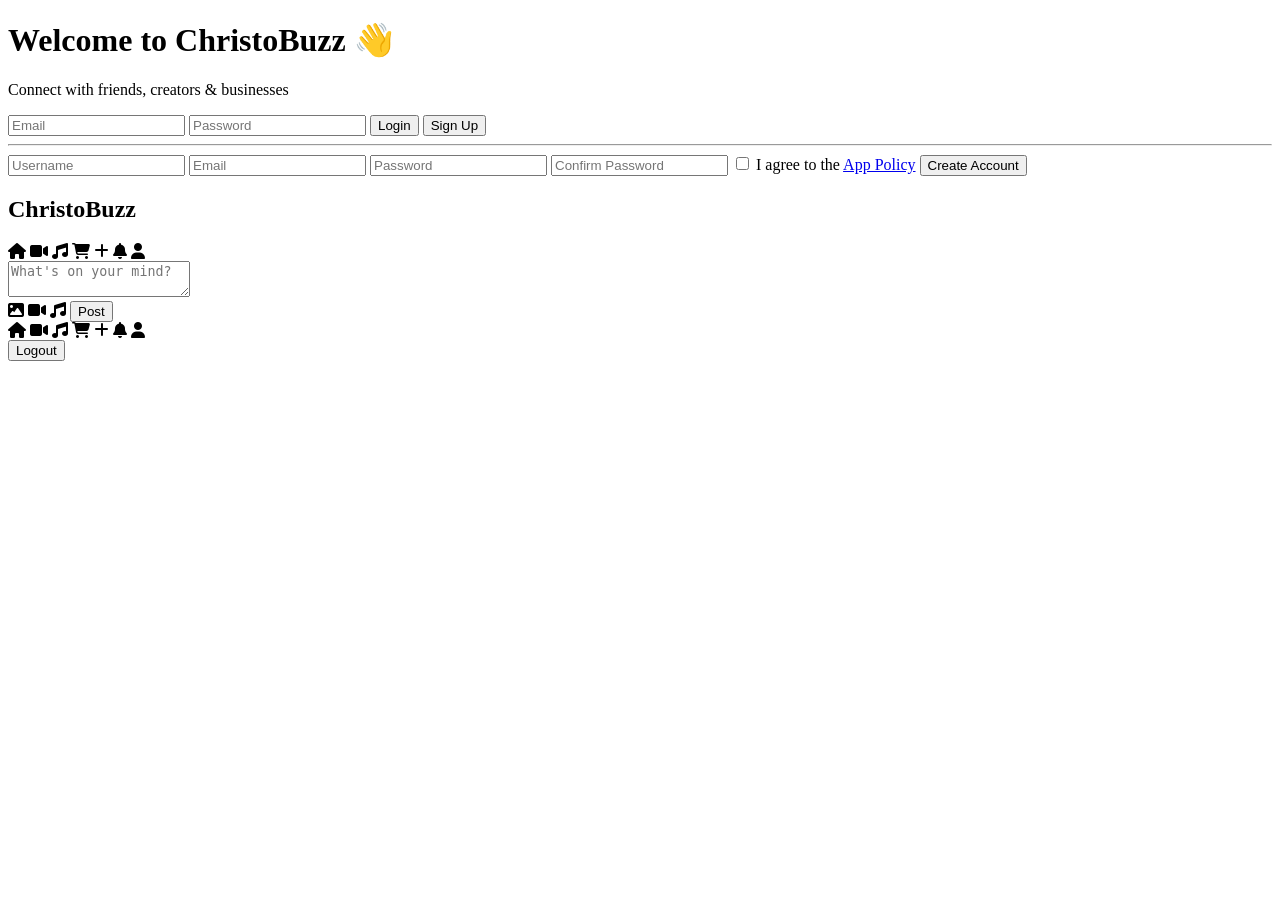
==== ChristoBuzzApp/index.html @ b8823fe1 "Rename index.html to ChristoBuzzApp/index.html" ====
<!DOCTYPE html>
<html lang="en">
<head>
  <meta charset="UTF-8" />
  <meta name="viewport" content="width=device-width, initial-scale=1.0" />
  <title>ChristoBuzz</title>

  <!-- CSS -->
  <link rel="stylesheet" href="style.css" />

  <!-- Icons -->
  <link rel="stylesheet" href="https://cdnjs.cloudflare.com/ajax/libs/font-awesome/6.5.0/css/all.min.css">

  <!-- PWA -->
  <link rel="manifest" href="/manifest.json">
  <meta name="theme-color" content="#ffffff">
</head>
<body>

<!-- =========================
     AUTH SCREEN
========================= -->
<div id="auth-screen" class="auth-screen unauthenticated">
  <div class="auth-box">
    <h1>Welcome to ChristoBuzz 👋</h1>
    <p>Connect with friends, creators & businesses</p>

    <!-- LOGIN -->
    <input type="email" id="login-email" placeholder="Email" />
    <input type="password" id="login-password" placeholder="Password" />
    <button onclick="login()">Login</button>
    <button onclick="window.location.href='#signup'">Sign Up</button>

    <hr />

    <!-- SIGN UP -->
    <div id="signup">
      <input type="text" id="signup-username" placeholder="Username" />
      <input type="email" id="signup-email" placeholder="Email" />
      <input type="password" id="signup-password" placeholder="Password" />
      <input type="password" id="signup-confirm-password" placeholder="Confirm Password" />
      <label>
        <input type="checkbox" id="policyCheckbox" />
        I agree to the <a href="javascript:void(0)" id="openPolicy">App Policy</a>
      </label>
      <button class="secondary" onclick="signup()">Create Account</button>
    </div>
  </div>
</div>

<!-- =========================
     APP
========================= -->
<div id="app" class="authenticated hidden">

  <!-- ===== TOP NAV ===== -->
  <header class="top-nav">
    <h2 class="logo">ChristoBuzz</h2>
    <div class="nav-icons">
      <i class="fa-solid fa-house nav-home"></i>
      <i class="fa-solid fa-video nav-reels"></i>
      <i class="fa-solid fa-music nav-music"></i>
      <i class="fa-solid fa-cart-shopping nav-marketplace"></i>
      <i class="fa-solid fa-plus nav-create"></i>
      <i class="fa-solid fa-bell nav-notifications"></i>
      <i class="fa-solid fa-user nav-profile"></i>
    </div>
  </header>

  <!-- ===== SECTIONS ===== -->
  <main>
    <section id="section-home" class="app-section">
      <div id="friendSuggestions"></div>
      <div id="posts" class="posts"></div>
    </section>

    <section id="section-reels" class="app-section hidden">
      <div id="reelsFeed"></div>
    </section>

    <section id="section-music" class="app-section hidden">
      <div id="musicFeed"></div>
    </section>

    <section id="section-marketplace" class="app-section hidden">
      <div id="marketplaceFeed"></div>
    </section>

    <section id="section-create" class="app-section hidden">
      <textarea id="postText" placeholder="What's on your mind?"></textarea>

      <div class="post-actions">
        <label>
          <i class="fa-solid fa-image"></i>
          <input type="file" id="postImage" hidden />
        </label>

        <label>
          <i class="fa-solid fa-video"></i>
          <input type="file" id="postVideo" hidden />
        </label>

        <label>
          <i class="fa-solid fa-music"></i>
          <input type="file" id="postMusic" hidden />
        </label>

        <button id="postBtn">Post</button>
      </div>

      <div id="filterBar" class="filter-bar"></div>
    </section>

    <section id="section-notifications" class="app-section hidden">
      <div id="notificationsFeed"></div>
    </section>

    <section id="section-profile" class="app-section hidden">
      <div id="profileHeader"></div>
      <div id="userPosts"></div>
      <div id="walletSection"></div>
    </section>
  </main>

  <!-- ===== BOTTOM NAV ===== -->
  <nav class="bottom-nav">
    <i class="fa-solid fa-house nav-home"></i>
    <i class="fa-solid fa-video nav-reels"></i>
    <i class="fa-solid fa-music nav-music"></i>
    <i class="fa-solid fa-cart-shopping nav-marketplace"></i>
    <i class="fa-solid fa-plus nav-create"></i>
    <i class="fa-solid fa-bell nav-notifications"></i>
    <i class="fa-solid fa-user nav-profile"></i>
  </nav>
</div>

<button id="logoutBtn" class="logout-btn" onclick="logout()">Logout</button>

<!-- MAIN JS -->
<script type="module" src="./main.js"></script>

<!-- SERVICE WORKER REGISTRATION -->
<script>
  if ('serviceWorker' in navigator) {
    window.addEventListener('load', () => {
      navigator.serviceWorker
        .register('/sw.js')
        .then(reg => console.log('Service Worker registered:', reg))
        .catch(err => console.error('Service Worker registration failed:', err));
    });
  }
</script>

</body>
</html>
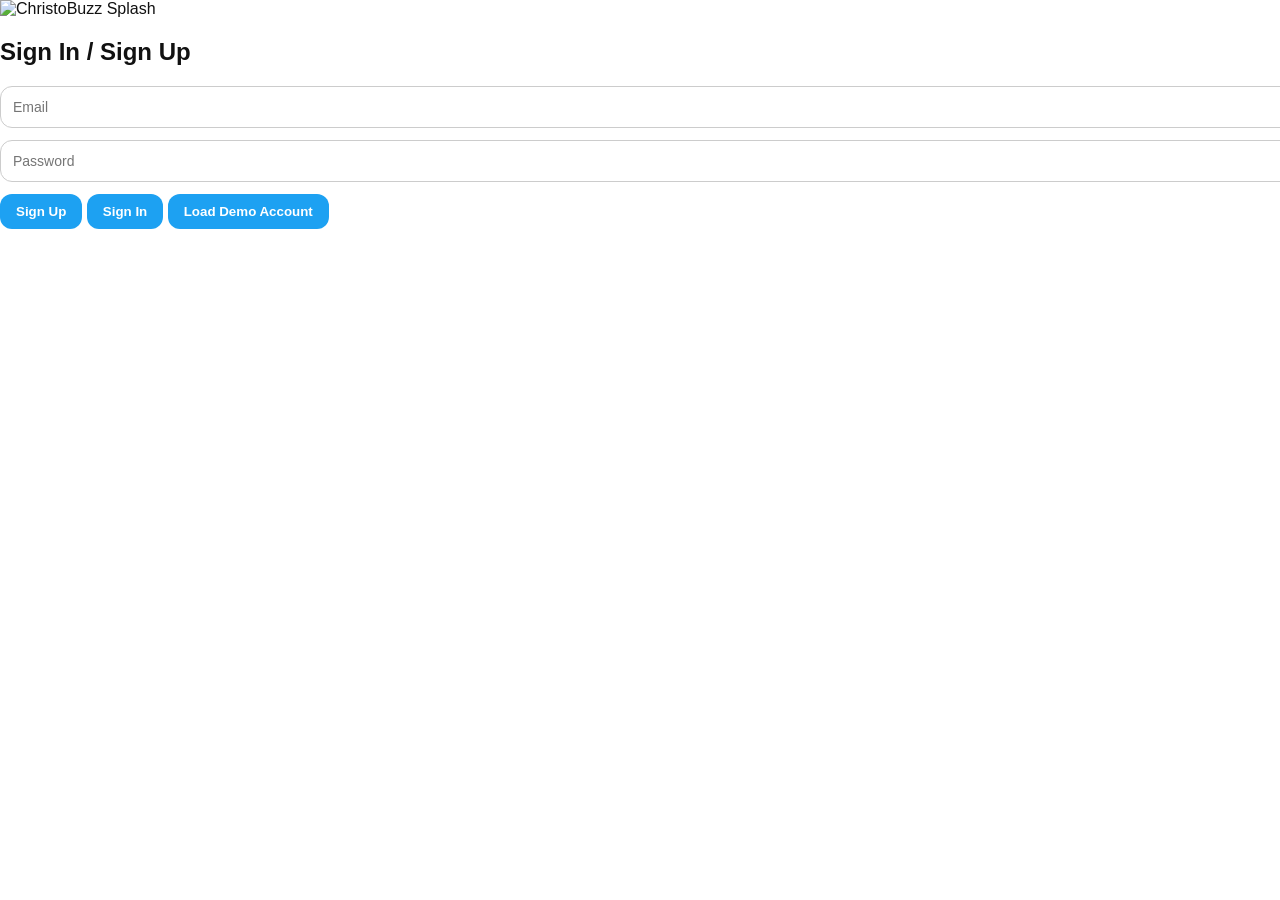
==== commit 25fc5271: "Update index.html" ====
--- a/ChristoBuzzApp/index.html
+++ b/ChristoBuzzApp/index.html
@@ -1,155 +1,55 @@
+
 <!DOCTYPE html>
 <html lang="en">
 <head>
-  <meta charset="UTF-8" />
-  <meta name="viewport" content="width=device-width, initial-scale=1.0" />
+  <meta charset="UTF-8">
+  <meta name="viewport" content="width=device-width, initial-scale=1.0">
   <title>ChristoBuzz</title>
-
-  <!-- CSS -->
-  <link rel="stylesheet" href="style.css" />
-
-  <!-- Icons -->
-  <link rel="stylesheet" href="https://cdnjs.cloudflare.com/ajax/libs/font-awesome/6.5.0/css/all.min.css">
-
-  <!-- PWA -->
-  <link rel="manifest" href="/manifest.json">
-  <meta name="theme-color" content="#ffffff">
+  <link rel="stylesheet" href="style.css">
+  <script type="module" src="supabase.js"></script>
 </head>
 <body>
+  <!-- Splash Screen -->
+  <div id="splash">
+    <img src="assets/splash/splash.svg" alt="ChristoBuzz Splash" />
+  </div>
 
-<!-- =========================
-     AUTH SCREEN
-========================= -->
-<div id="auth-screen" class="auth-screen unauthenticated">
-  <div class="auth-box">
-    <h1>Welcome to ChristoBuzz 👋</h1>
-    <p>Connect with friends, creators & businesses</p>
+  <!-- Auth UI -->
+  <div id="auth-container">
+    <h2>Sign In / Sign Up</h2>
+    <input type="email" id="email" placeholder="Email">
+    <input type="password" id="password" placeholder="Password">
+    <button id="signup-btn">Sign Up</button>
+    <button id="signin-btn">Sign In</button>
+    <button id="load-demo-btn">Load Demo Account</button>
+  </div>
 
-    <!-- LOGIN -->
-    <input type="email" id="login-email" placeholder="Email" />
-    <input type="password" id="login-password" placeholder="Password" />
-    <button onclick="login()">Login</button>
-    <button onclick="window.location.href='#signup'">Sign Up</button>
+  <!-- Main App -->
+  <div id="app" style="display:none;">
+    <!-- Navigation -->
+    <nav id="nav">
+      <button data-view="feed">Feed</button>
+      <button data-view="reels">Reels</button>
+      <button data-view="marketplace">Marketplace</button>
+      <button data-view="wallet">Wallet</button>
+      <button data-view="profile">Profile</button>
+      <button data-view="notifications">Notifications</button>
+    </nav>
 
-    <hr />
+    <!-- Views -->
+    <div id="views">
+      <div id="feed-view" class="view"></div>
+      <div id="reels-view" class="view"></div>
+      <div id="marketplace-view" class="view"></div>
+      <div id="wallet-view" class="view"></div>
+      <div id="profile-view" class="view"></div>
+      <div id="notifications-view" class="view"></div>
+    </div>
 
-    <!-- SIGN UP -->
-    <div id="signup">
-      <input type="text" id="signup-username" placeholder="Username" />
-      <input type="email" id="signup-email" placeholder="Email" />
-      <input type="password" id="signup-password" placeholder="Password" />
-      <input type="password" id="signup-confirm-password" placeholder="Confirm Password" />
-      <label>
-        <input type="checkbox" id="policyCheckbox" />
-        I agree to the <a href="javascript:void(0)" id="openPolicy">App Policy</a>
-      </label>
-      <button class="secondary" onclick="signup()">Create Account</button>
-    </div>
+    <!-- Ads -->
+    <div id="ads-container"></div>
   </div>
-</div>
 
-<!-- =========================
-     APP
-========================= -->
-<div id="app" class="authenticated hidden">
-
-  <!-- ===== TOP NAV ===== -->
-  <header class="top-nav">
-    <h2 class="logo">ChristoBuzz</h2>
-    <div class="nav-icons">
-      <i class="fa-solid fa-house nav-home"></i>
-      <i class="fa-solid fa-video nav-reels"></i>
-      <i class="fa-solid fa-music nav-music"></i>
-      <i class="fa-solid fa-cart-shopping nav-marketplace"></i>
-      <i class="fa-solid fa-plus nav-create"></i>
-      <i class="fa-solid fa-bell nav-notifications"></i>
-      <i class="fa-solid fa-user nav-profile"></i>
-    </div>
-  </header>
-
-  <!-- ===== SECTIONS ===== -->
-  <main>
-    <section id="section-home" class="app-section">
-      <div id="friendSuggestions"></div>
-      <div id="posts" class="posts"></div>
-    </section>
-
-    <section id="section-reels" class="app-section hidden">
-      <div id="reelsFeed"></div>
-    </section>
-
-    <section id="section-music" class="app-section hidden">
-      <div id="musicFeed"></div>
-    </section>
-
-    <section id="section-marketplace" class="app-section hidden">
-      <div id="marketplaceFeed"></div>
-    </section>
-
-    <section id="section-create" class="app-section hidden">
-      <textarea id="postText" placeholder="What's on your mind?"></textarea>
-
-      <div class="post-actions">
-        <label>
-          <i class="fa-solid fa-image"></i>
-          <input type="file" id="postImage" hidden />
-        </label>
-
-        <label>
-          <i class="fa-solid fa-video"></i>
-          <input type="file" id="postVideo" hidden />
-        </label>
-
-        <label>
-          <i class="fa-solid fa-music"></i>
-          <input type="file" id="postMusic" hidden />
-        </label>
-
-        <button id="postBtn">Post</button>
-      </div>
-
-      <div id="filterBar" class="filter-bar"></div>
-    </section>
-
-    <section id="section-notifications" class="app-section hidden">
-      <div id="notificationsFeed"></div>
-    </section>
-
-    <section id="section-profile" class="app-section hidden">
-      <div id="profileHeader"></div>
-      <div id="userPosts"></div>
-      <div id="walletSection"></div>
-    </section>
-  </main>
-
-  <!-- ===== BOTTOM NAV ===== -->
-  <nav class="bottom-nav">
-    <i class="fa-solid fa-house nav-home"></i>
-    <i class="fa-solid fa-video nav-reels"></i>
-    <i class="fa-solid fa-music nav-music"></i>
-    <i class="fa-solid fa-cart-shopping nav-marketplace"></i>
-    <i class="fa-solid fa-plus nav-create"></i>
-    <i class="fa-solid fa-bell nav-notifications"></i>
-    <i class="fa-solid fa-user nav-profile"></i>
-  </nav>
-</div>
-
-<button id="logoutBtn" class="logout-btn" onclick="logout()">Logout</button>
-
-<!-- MAIN JS -->
-<script type="module" src="./main.js"></script>
-
-<!-- SERVICE WORKER REGISTRATION -->
-<script>
-  if ('serviceWorker' in navigator) {
-    window.addEventListener('load', () => {
-      navigator.serviceWorker
-        .register('/sw.js')
-        .then(reg => console.log('Service Worker registered:', reg))
-        .catch(err => console.error('Service Worker registration failed:', err));
-    });
-  }
-</script>
-
+  <script type="module" src="main.js"></script>
 </body>
 </html>
--- a/ChristoBuzzApp/style.css
+++ b/ChristoBuzzApp/style.css
@@ -0,0 +1,332 @@
+/* =========================
+   BASE STYLES
+========================= */
+
+:root {
+  --bg-light: #ffffff;
+  --bg-dark: #121212;
+  --text-light: #111111;
+  --text-dark: #e0e0e0;
+  --accent: #1da1f2;
+  --card-light: #f9f9f9;
+  --card-dark: #1e1e1e;
+  --border-radius: 12px;
+  --transition: 0.3s;
+}
+
+body {
+  font-family: 'Inter', 'Roboto', sans-serif;
+  margin: 0;
+  padding: 0;
+  background-color: var(--bg-light);
+  color: var(--text-light);
+  transition: background-color var(--transition), color var(--transition);
+}
+
+body.dark {
+  background-color: var(--bg-dark);
+  color: var(--text-dark);
+}
+
+/* =========================
+   CONTAINERS
+========================= */
+
+#app {
+  max-width: 600px;
+  margin: 0 auto;
+  padding: 16px;
+}
+
+.hidden {
+  display: none;
+}
+
+/* =========================
+   BUTTONS
+========================= */
+
+button {
+  cursor: pointer;
+  padding: 10px 16px;
+  border: none;
+  border-radius: var(--border-radius);
+  background-color: var(--accent);
+  color: #fff;
+  font-weight: 600;
+  transition: background-color var(--transition);
+}
+
+button:hover {
+  background-color: #0d8ddb;
+}
+
+input, textarea {
+  width: 100%;
+  padding: 12px;
+  margin-bottom: 12px;
+  border: 1px solid #ccc;
+  border-radius: var(--border-radius);
+  font-size: 14px;
+  transition: border var(--transition), background-color var(--transition), color var(--transition);
+}
+
+body.dark input,
+body.dark textarea {
+  background-color: #1e1e1e;
+  border: 1px solid #333;
+  color: var(--text-dark);
+}
+
+/* =========================
+   AUTH PAGES
+========================= */
+
+#app h1 {
+  text-align: center;
+  font-size: 32px;
+  margin-bottom: 24px;
+}
+
+#app p#msg {
+  text-align: center;
+  font-size: 14px;
+  color: red;
+  margin-top: 8px;
+}
+
+/* =========================
+   FEED & POSTS
+========================= */
+
+.feed-header {
+  font-size: 24px;
+  font-weight: 700;
+  margin-bottom: 16px;
+  text-align: center;
+}
+
+.post-box {
+  display: flex;
+  flex-direction: column;
+  margin-bottom: 24px;
+}
+
+.post-box textarea {
+  resize: none;
+  height: 80px;
+}
+
+.post {
+  background-color: var(--card-light);
+  border-radius: var(--border-radius);
+  padding: 12px;
+  margin-bottom: 16px;
+  box-shadow: 0 1px 4px rgba(0,0,0,0.1);
+  transition: background-color var(--transition);
+}
+
+body.dark .post {
+  background-color: var(--card-dark);
+}
+
+.post-header {
+  display: flex;
+  justify-content: space-between;
+  font-size: 14px;
+  margin-bottom: 8px;
+  font-weight: 600;
+}
+
+.post-content p {
+  margin: 8px 0;
+}
+
+.post-media {
+  width: 100%;
+  border-radius: var(--border-radius);
+  margin-top: 8px;
+}
+
+.post-actions {
+  display: flex;
+  justify-content: space-between;
+  margin-top: 8px;
+}
+
+.post-actions button {
+  flex: 1;
+  margin: 0 4px;
+  padding: 8px 0;
+  font-size: 14px;
+}
+
+/* =========================
+   COMMENTS
+========================= */
+
+.comments-container {
+  margin-top: 8px;
+  font-size: 14px;
+}
+
+.comment {
+  margin-bottom: 4px;
+}
+
+/* =========================
+   BOTTOM NAV
+========================= */
+
+#bottomNav {
+  position: fixed;
+  bottom: 0;
+  left: 50%;
+  transform: translateX(-50%);
+  background-color: var(--card-light);
+  display: flex;
+  justify-content: space-around;
+  width: 100%;
+  max-width: 600px;
+  padding: 8px 0;
+  border-top: 1px solid #ccc;
+  border-radius: 12px 12px 0 0;
+  box-shadow: 0 -2px 6px rgba(0,0,0,0.1);
+}
+
+body.dark #bottomNav {
+  background-color: var(--card-dark);
+  border-top: 1px solid #333;
+}
+
+#bottomNav button {
+  background: none;
+  color: var(--text-light);
+  font-size: 20px;
+  padding: 8px;
+  border-radius: 50%;
+}
+
+#bottomNav button:hover {
+  background-color: var(--accent);
+  color: #fff;
+}
+
+/* =========================
+   MARKETPLACE
+========================= */
+
+.marketplace-item {
+  background-color: var(--card-light);
+  padding: 12px;
+  border-radius: var(--border-radius);
+  margin-bottom: 12px;
+  display: flex;
+  flex-direction: column;
+}
+
+.marketplace-item img {
+  width: 100%;
+  border-radius: var(--border-radius);
+  margin-bottom: 8px;
+}
+
+body.dark .marketplace-item {
+  background-color: var(--card-dark);
+}
+
+/* =========================
+   PROFILE PAGE
+========================= */
+
+.profile-header {
+  display: flex;
+  align-items: center;
+  margin-bottom: 16px;
+}
+
+.profile-header img {
+  width: 64px;
+  height: 64px;
+  border-radius: 50%;
+  margin-right: 12px;
+}
+
+.profile-stats {
+  display: flex;
+  justify-content: space-around;
+  margin-bottom: 16px;
+}
+
+.profile-stats div {
+  text-align: center;
+}
+
+/* =========================
+   STORIES
+========================= */
+
+.stories-container {
+  display: flex;
+  overflow-x: auto;
+  margin-bottom: 16px;
+}
+
+.story {
+  width: 64px;
+  height: 64px;
+  border-radius: 50%;
+  margin-right: 12px;
+  border: 2px solid var(--accent);
+  flex-shrink: 0;
+}
+
+body.dark .story {
+  border-color: var(--accent);
+}
+
+/* =========================
+   REELS
+========================= */
+
+.reel-video {
+  width: 100%;
+  height: 400px;
+  border-radius: var(--border-radius);
+  margin-bottom: 16px;
+}
+
+/* =========================
+   DARK THEME TOGGLE
+========================= */
+
+.theme-toggle {
+  position: fixed;
+  top: 16px;
+  right: 16px;
+  background-color: var(--accent);
+  color: #fff;
+  border-radius: var(--border-radius);
+  padding: 8px 12px;
+  font-weight: 600;
+  cursor: pointer;
+  z-index: 1000;
+}
+
+/* =========================
+   GENERAL RESPONSIVE
+========================= */
+
+@media (max-width: 600px) {
+  #app {
+    padding: 8px;
+  }
+
+  .post-actions button {
+    font-size: 12px;
+  }
+
+  .bottomNav button {
+    font-size: 18px;
+  }
+}
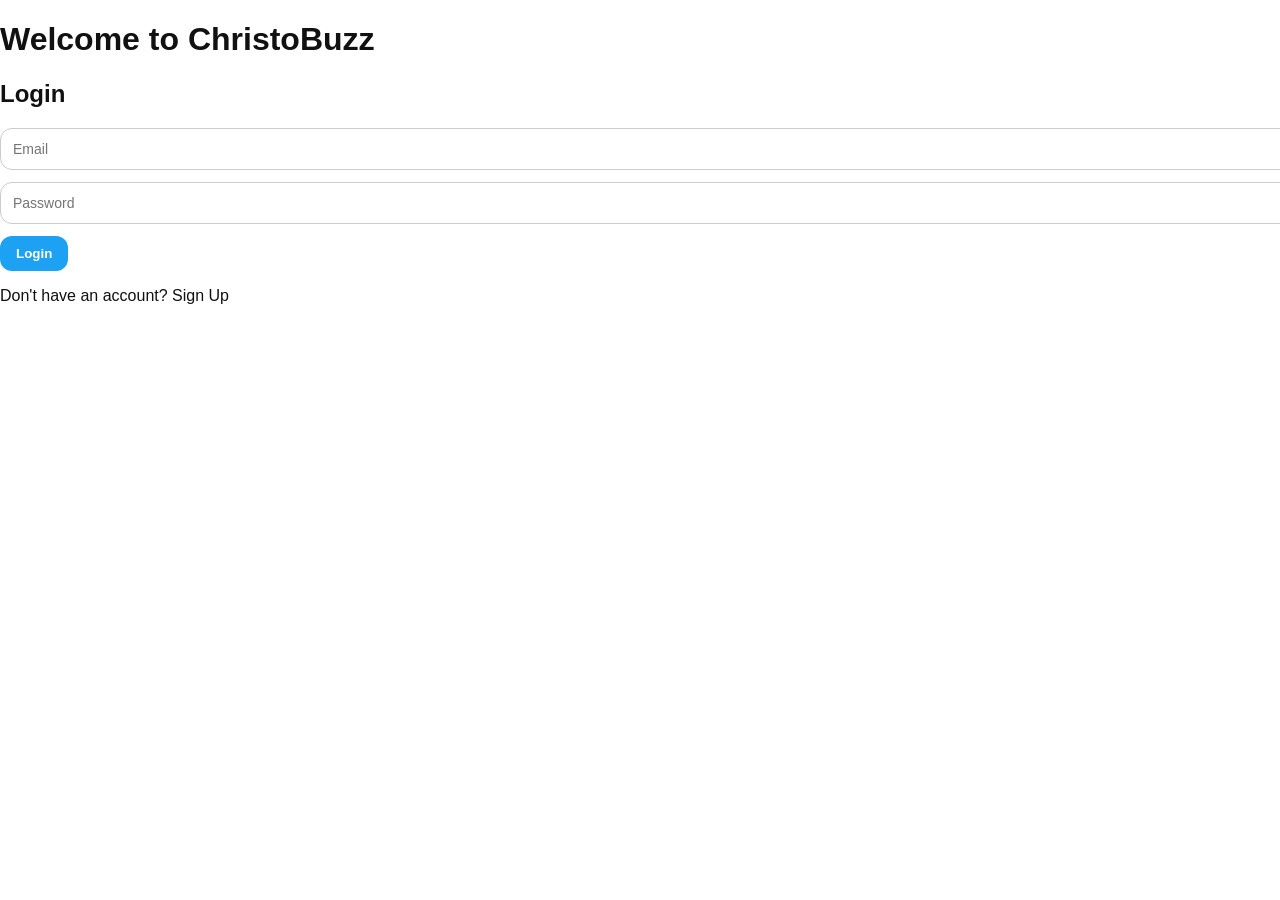
==== commit 906f4f6e: "Update index.html" ====
--- a/ChristoBuzzApp/index.html
+++ b/ChristoBuzzApp/index.html
@@ -1,4 +1,3 @@
-
 <!DOCTYPE html>
 <html lang="en">
 <head>
@@ -6,50 +5,70 @@
   <meta name="viewport" content="width=device-width, initial-scale=1.0">
   <title>ChristoBuzz</title>
   <link rel="stylesheet" href="style.css">
-  <script type="module" src="supabase.js"></script>
+  <link rel="manifest" href="manifest.json">
+  <link rel="icon" href="assets/icon/icon-192.svg">
 </head>
 <body>
-  <!-- Splash Screen -->
-  <div id="splash">
-    <img src="assets/splash/splash.svg" alt="ChristoBuzz Splash" />
+
+  <!-- AUTH SCREEN -->
+  <div id="auth-screen" class="auth-container">
+    <h1>Welcome to ChristoBuzz</h1>
+
+    <!-- LOGIN -->
+    <div class="auth-box" id="login-box">
+      <h2>Login</h2>
+      <input type="email" id="login-email" placeholder="Email">
+      <input type="password" id="login-password" placeholder="Password">
+      <button onclick="login()">Login</button>
+      <p>Don't have an account? <span onclick="toggleSignup()">Sign Up</span></p>
+    </div>
+
+    <!-- SIGNUP -->
+    <div class="auth-box hidden" id="signup-box">
+      <h2>Sign Up</h2>
+      <input type="text" id="signup-username" placeholder="Username">
+      <input type="email" id="signup-email" placeholder="Email">
+      <input type="password" id="signup-password" placeholder="Password">
+      <input type="password" id="signup-confirm-password" placeholder="Confirm Password">
+      <button onclick="signup()">Sign Up</button>
+      <p>Already have an account? <span onclick="toggleLogin()">Login</span></p>
+    </div>
   </div>
 
-  <!-- Auth UI -->
-  <div id="auth-container">
-    <h2>Sign In / Sign Up</h2>
-    <input type="email" id="email" placeholder="Email">
-    <input type="password" id="password" placeholder="Password">
-    <button id="signup-btn">Sign Up</button>
-    <button id="signin-btn">Sign In</button>
-    <button id="load-demo-btn">Load Demo Account</button>
+  <!-- MAIN APP -->
+  <div id="app" class="hidden">
+
+    <!-- NAVIGATION -->
+    <nav class="navbar">
+      <ul>
+        <li data-tab="home" class="active">Home</li>
+        <li data-tab="reels">Reels</li>
+        <li data-tab="music">Music</li>
+        <li data-tab="marketplace">Marketplace</li>
+        <li data-tab="create">Create</li>
+        <li data-tab="notifications">Notifications</li>
+        <li data-tab="profile">Profile</li>
+      </ul>
+    </nav>
+
+    <!-- TABS -->
+    <div id="tab-content">
+      <div id="home" class="tab active"></div>
+      <div id="reels" class="tab"></div>
+      <div id="music" class="tab"></div>
+      <div id="marketplace" class="tab"></div>
+      <div id="create" class="tab"></div>
+      <div id="notifications" class="tab"></div>
+      <div id="profile" class="tab"></div>
+    </div>
+
+    <!-- DEMO CONTENT LOADER -->
+    <script type="module" src="demoController.js"></script>
+
   </div>
 
-  <!-- Main App -->
-  <div id="app" style="display:none;">
-    <!-- Navigation -->
-    <nav id="nav">
-      <button data-view="feed">Feed</button>
-      <button data-view="reels">Reels</button>
-      <button data-view="marketplace">Marketplace</button>
-      <button data-view="wallet">Wallet</button>
-      <button data-view="profile">Profile</button>
-      <button data-view="notifications">Notifications</button>
-    </nav>
-
-    <!-- Views -->
-    <div id="views">
-      <div id="feed-view" class="view"></div>
-      <div id="reels-view" class="view"></div>
-      <div id="marketplace-view" class="view"></div>
-      <div id="wallet-view" class="view"></div>
-      <div id="profile-view" class="view"></div>
-      <div id="notifications-view" class="view"></div>
-    </div>
-
-    <!-- Ads -->
-    <div id="ads-container"></div>
-  </div>
-
+  <!-- SCRIPTS -->
+  <script type="module" src="supabase.js"></script>
   <script type="module" src="main.js"></script>
 </body>
 </html>
